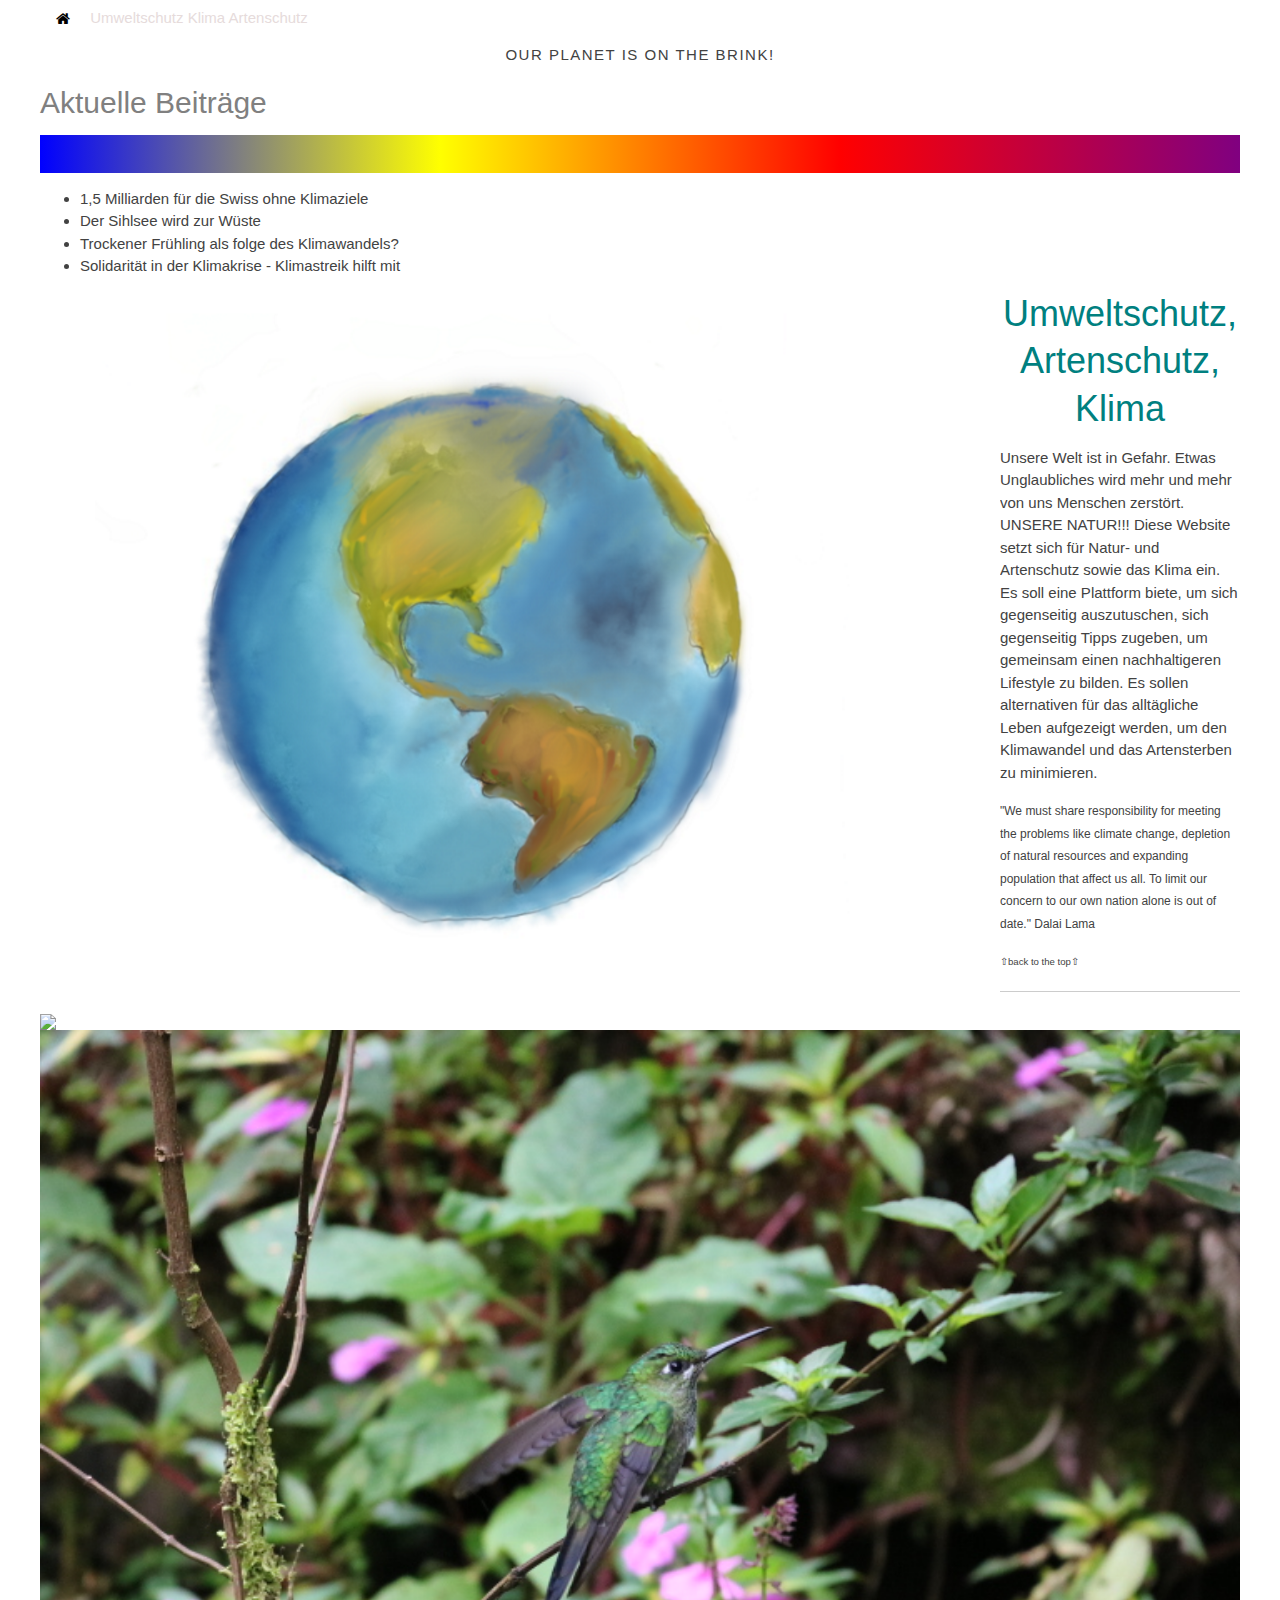
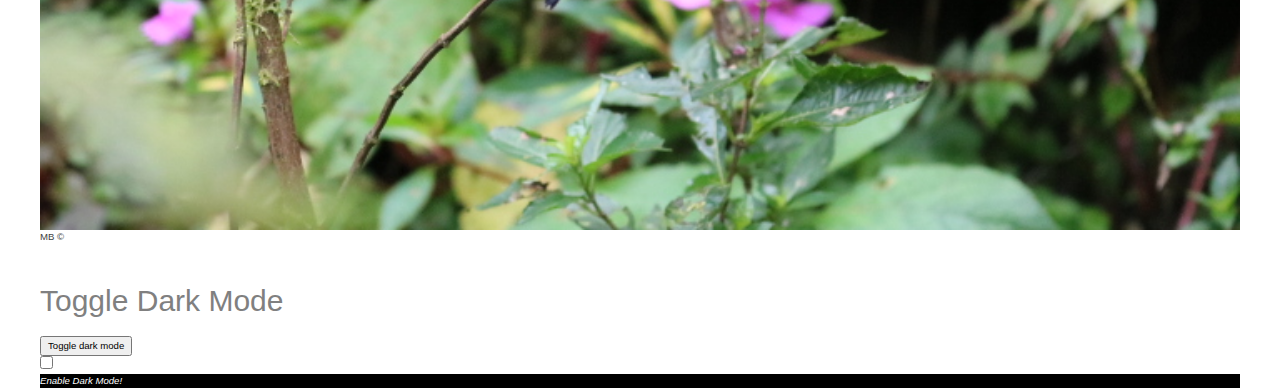
==== index.html @ 8a476b6d "update" ====
<!DOCTYPE html>
<html>
<head>
  <head>
    <meta charset="UTF-8">
    <meta name="description" content="voll öko">
    <meta name="keywords" content="HTML,CSS,JAVA">
    <meta name="author" content="Mariella Burri">
    <meta name="viewport" content="width=device-width, initial-scale=1">
    <title> a way to express art </title>
    <link href="styles/style.css" rel="stylesheet" type="text/css">
    <link href="https://fonts.googleapis.com/css?family=Old+Standard+TT|Vidaloka&display=swap" rel="stylesheet">
    <link rel="stylesheet" href="https://cdnjs.cloudflare.com/ajax/libs/font-awesome/4.7.0/css/font-awesome.min.css">
    <body class="w3-content" style="max-width:1200px">
    <link rel="stylesheet" href="https://www.w3schools.com/w3css/4/w3.css">
  </head>
 <style></style> 
 
<body>
  <!--Navigation-->
  <nav>
    <div class="topnav"> 
      <a href="index.html" class="w3-bar-item w3-button w3-white"><i class="fa fa-home"></i></a>
      <a href="Page3.html">Umweltschutz</a>
      <a href="Page4.html"> Klima</a>
      <a href="Page5.html"> Artenschutz</a>
          </div>
      </nav>  
<!--main part-->
<main>
   <div class="paragraph-inner"></div>
  <div class="field-name-field-visual-title-field-type--string-field_item">Our planet is on the brink!</div>
  </div>

  <div class = "img1" >
    <h2 class="page-sector-header">Aktuelle Beiträge</h2> 
    <div class="article-list-section clearfix">
      <article class="article-list-item-tag-klimabewegung">
        <div class="article-list-item-image artlicle-list-item-image-max-width">
          <h3 class="title2">Zwei Krisen, die vergessene Klimakrise in der Corona-Pandemie</h3>
          <ul>
            <li><a href="https://www.watson.ch/schweiz/wirtschaft/953128129-coronavirus-milliardenhilfe-fuer-swiss-erzuernt-klimabewegung"> 1,5 Milliarden für die Swiss ohne Klimaziele </a></li>
            <li><a href="https://www.luzernerzeitung.ch/zentralschweiz/schwyz/der-sihlsee-wird-wegen-trockenheit-zur-wuestenlandschaft-ld.1214999">Der Sihlsee wird zur Wüste</a></li>
            <li><a href="https://www.welt.de/wissenschaft/article204747350/Klimawandel-Frueher-Fruehling-hat-oft-trockene-Boeden-zur-Folge.html">Trockener Frühling als folge des Klimawandels?</a></li>
            <li><a href="https://climatestrike.ch/de">Solidarität in der Klimakrise - Klimastreik hilft mit</a></li>
          </ul>  
         <img src="Bild/drawing.png" style="width: 80%;">
        </div>
      </article>
    </div>
  </div>
  <img src="Bild/Bild2HOME.JPG" style="width:100%;" >
  <div class="img2">
  <img src="Bild/Bild1HOME.JPG" style="width: 100%;"></div>
  
 

 <section>
  <div class="text-overlay-subtitle">

    <h1 class="title1" >Umweltschutz, Artenschutz, Klima</h1>
    <p>Unsere Welt ist in Gefahr. Etwas Unglaubliches wird mehr und mehr von uns Menschen zerstört. UNSERE NATUR!!! Diese Website setzt sich für Natur- und Artenschutz sowie das Klima ein. Es soll eine Plattform biete, um sich gegenseitig auszutuschen, sich gegenseitig Tipps zugeben, um gemeinsam einen nachhaltigeren Lifestyle zu bilden. Es sollen alternativen für das alltägliche Leben aufgezeigt werden, um den Klimawandel und das Artensterben zu minimieren.  </p>
    <p><small> "We must share responsibility for meeting the problems like climate change, depletion of natural resources and expanding population that affect us all. To limit our concern to our own nation alone is out of date." Dalai Lama <small></p>
  </div>
</section>

</main> 

<!-- Back to top button -->
<a  title="Back to top" href="#">⇧back to the top⇧ </a>

<!-- Footer -->
<footer> 
    <p>MB &#169;</a></p>
  </div>
  <div class="foo" style="color:white;">start to prtect our nature</div>
</footer>



<h2>Toggle Dark Mode</h2>
<button onclick="myFunction()">Toggle dark mode</button>

<div class="dark-mode">
  <div class="theme-switch-wrapper">
  <label class="theme-switch" for="checkbox">
<input type="checkbox" id="checkbox" />
<div class="slider round"></div>
</div>
</label>
<em>Enable Dark Mode!</em>

</body>



</html>
---- styles/style.css ----
@import url(https://fonts.googleapis.com/css?family=Lato:400,400italic,700|Sansita+One);
  
 :root {
    --primary-color: #302AE6;
    --secondary-color: #536390;
    --font-color: #424242;
    --bg-color: #fff;
    --heading-color: #292922;
}

[data-theme="dark"] {
    --primary-color: #9A97F3;
    --secondary-color: #818cab;
    --font-color: #e1e1ff;
    --bg-color: #161625;
    --heading-color: #818cab;
}

  .dark-mode {
    background-color: black;
    color: white;
  }
  .topnav {
    overflow: hidden;
    background-color:none;
    }
 
  .topnav a {
  float: top;
  display: wihte;
  color: #e6dbdb;
  text-align: center;
  text-decoration: none;
  }

  .topnav a:hover {
    background-color: wheat;
    color: teal;
  }

body {
  font-family: Arial, Helvetica, sans-serif;
  font-size:  1rem;
  font-weight: normal;
  line-height: 1.5;
  color: #777;
  }
  .dark-mode {
    background-color: black;
    color: white;
  }
  
.title1 {
    text-align: center;
    line-height: 1.25cm;
    color: teal;
    }

.title2 {
  text-align: left;
  line-height: 1cm;
  color: teal;
}

#button {
  display: inline-block;
  background-color: #FF9800;
  width: 50px;
  height: 50px;
  text-align: center;
  border-radius: 4px;
  position: fixed;
  bottom: 30px;
  right: 30px;
  transition: background-color .3s, 
    opacity .5s, visibility .5s;
  opacity: 0;
  visibility: hidden;
  z-index: 1000;
}
#button::after {
  content: "\f077";
  font-family: FontAwesome;
  font-weight: normal;
  font-style: normal;
  font-size: 2em;
  line-height: 50px;
  color: #fff;
}
#button:hover {
  cursor: pointer;
  background-color: #333;
}
#button:active {
  background-color: #555;
}
#button.show {
  opacity: 1;
  visibility: visible;
}
/*Back to the top vers. 2 */
#back2Top {
  width: 40px;
  line-height: 40px;
  overflow: hidden;
  z-index: 999;
  display: none;
  cursor: pointer;
  -moz-transform: rotate(270deg);
  -webkit-transform: rotate(270deg);
  -o-transform: rotate(270deg);
  -ms-transform: rotate(270deg);
  transform: rotate(270deg);
  position: fixed;
  bottom: 50px;
  right: 0;
  background-color: teal;
  color: #555;
  text-align: center;
  font-size: 30px;
  text-decoration: none;
}
#back2Top:hover {
  background-color: #DDF;
  color: #000;
}




/* Styles for the content section */

.content {
  width: 77%;
  margin: 50px auto;
  font-family: 'Merriweather', serif;
  font-size: 17px;
  color: #6c767a;
  line-height: 1.9;
}
@media (min-width: 500px) {
  .content {
    width: 43%;
  }
  #button {
    margin: 30px;
  }
}
.content h1 {
  margin-bottom: -10px;
  color: #03a9f4;
  line-height: 1.5;
}
.content h3 {
  font-style: italic;
  color: #96a2a7;
}


.field-name-field-visual-title-field-type--string-field_item {
  box-sizing: inherit;
  text-align: center;
  text-transform: uppercase;
font-family: ""Arial, Helvetica, sans-serif"
font-weight: 400;
line-height: 2.1rem;
letter-spacing: 1.5px;
font-style: normal;
}

.dropdown {
  position: relative;
  display: inline-block;
}

.dropdown-content {
  display: none;
  position: absolute;
  background-color: #f9f9f9;
  min-width: 160px;
  box-shadow: 0px 8px 16px 0px rgba(0,0,0,0.2);
  padding: 12px 16px;
  z-index: 1;
}

.dropdown:hover .dropdown-content {
  display: block;
}

.key-visual .field-name--field-visual-media, .key-visual .field-name--field-thanks-teaser-img{
  min-width: 100%;
min-height: 100%;
}
/* schrift-sylen*/
html {
  font-family: "myFont", "Bitstream Vera Serif", serif;
}
p {
  font-family: Helvetica, "Trebuchet MS", Verdana, sans-serif;
}
h6 {
  text-rendering: optimizeSpeed;
  font-family: Georgia, 'Times New Roman', Times, serif;
   font-size: 5.4vw; 
    }
  

h3 {
   background-image:linear-gradient(90deg,blue,yellow,red,purple);
      -moz-background-clip: text;
      -webkit-text-fill-color: transparent;
       }

  }
}

.help {cursor: help;}

 @media only screen and (min-width: 768px) {
  .class{
    width: 100%
  }
 }


div.a {
  text-align-last: left;
}

a {
color: grey;
}

h1 {
color: darkgrey;
}

h2{
color: grey;
}
h6{
color:darkcyan;
text-shadow: 3px 2px lightblue;

}

a {
text-decoration: none;
}

table {
border: dashed 2px  solid black;
background-color: grey;
}

@media screen and (min-width: 40em) {
article {
    display: grid;
    grid-template-columns: 3fr 2fr;
    column-gap: 20px;
}


@media screen and (min-width: 70em) {
}

tr {
border: solid 2px turquoise;
background-color: rgb(110, 132, 139);
}

td {
height: auto;
background-color: whitesmoke;
border: rgb(65, 73, 184) dotted;
font-style: italic;
}

.foo[style*="color: red"] { 
color: firebrick !important;
}

/* iframe*/

iframe {
  height: 792px;
  width: 1188px;
}

/*banner/calc()*/
.banner {
  position: absolute;
  left: 40px;
  width: calc(100% - 80px);
  border: solid black 1px;
  box-shadow: 1px 2px;
  background-color: yellow;
  padding: 6px;
  text-align: center;
  box-sizing: border-box;
}


/* mouse over link */
a:hover {
color: hotpink;
}
$
/* unvisited link */
a:link {
color: red;
}

/* visited link */
a:visited {
color: green;
}

img {
float: left;
}

div {
background-color: white;
border: none;
padding: none;
margin: none;   
} 

aside {
width: 200px;
height: 100px;
background-color: white;
position: relative;
animation-name: example;
animation-duration: 30s;
}

@keyframes example {
0%   {background-color:lightseagreen; left:0px; top:0px;}
25%  {background-color:lightgoldenrodyellow; left:200px; top:0px;}
50%  {background-color:lightskyblue; left:200px; top:200px;}
75%  {background-color:lightslategray; left:0px; top:200px;}
100% {background-color:lightgreen; left:0px; top:0px;}
}

div.gallery{
  margin: 5px;
  border: 1px solid #ccc;
  float: left;
  width: 180px;
}

div.gallery:hover {
  border: 1px solid #777;
}

div.gallery img {
  width: 100%;
  height: auto;
}

a.hover {
  background-color: yellow;
}

.responsive {
  width: 100%;
  height: auto;
}

pos_right {
position: relative;
left: 200px;
}


@media screen and (min-width: 70em) {
main {
  display: grid;
  grid-template-columns: 3fr 1fr;
  column-gap: 20px;
}

article {
  margin-bottom: 0;
}

footer {
  border-top: 1px solid #ccc;
  margin-top: 2em;
}


/* responiveness */
@media screen and (min-width: 40em) {
main {
    display: grid;
    grid-template-columns: 3fr 2fr;
    column-gap: 20px;
}

nav ul {
    display: flex;
}


@media screen and (min-width: 70em) {
main {
    display: grid;
    grid-template-columns: 3fr 1fr;
    column-gap: 20px;
}


footer {
    border-top: 1px solid #ccc;
    margin-top: 2em;
}

/* For desktop: */
@media only screen and (min-width: 768px) {}
{width: 100%}

/* For tablets: */
@media only screen and (min-width: 600px) {}
{width: 100%}

/* For mobile phones: */
[class*="col-"]{
width: 100%}


text {
position: relative;
width: 400px;
height: 200px;
}

body {
font-family: Arial;
padding: 10px;
background: #f1f1f1;
}

.dark-mode {
  background-color: black;
  color: white;
}
.container {
  position: relative;
  font-family: Arial;
}

.text-block {
  position: absolute;
  bottom: 20px;
  right: 20px;
  background-color: grey;
  color: white;
  padding-left: 20px;
  padding-right: 20px;
}

/*Overflow*/
div.ex1 {
  background-color: whitesmoke;
  width: 1188px;
  height: 100px;
  overflow: auto;

/*neu 10.5*/
{
  box-sizing: border-box;
}
.shopping-cart {
  width: 750px;
  height: 423px;
  margin: 80px auto;
  background: #FFFFFF;
  box-shadow: 1px 2px 3px 0px rgba(0,0,0,0.10);
  border-radius: 6px;
 
  display: flex;
  flex-direction: column;
}
.title {
  height: 60px;
  border-bottom: 1px solid #E1E8EE;
  padding: 20px 30px;
  color: #5E6977;
  font-size: 18px;
  font-weight: 400;
}
 
.item {
  padding: 20px 30px;
  height: 120px;
  display: flex;
}
 
.item:nth-child(3) {
  border-top:  1px solid #E1E8EE;
  border-bottom:  1px solid #E1E8EE;
}
.buttons {
  position: relative;
  padding-top: 30px;
  margin-right: 60px;
}
.delete-btn,
.like-btn {
  display: inline-block;
  Cursor: pointer;
}
.delete-btn {
  width: 18px;
  height: 17px;
  background: url(&quot;delete-icn.svg&quot;) no-repeat center;
}
 
.like-btn {
  position: absolute;
  top: 9px;
  left: 15px;
  background: url('twitter-heart.png');
  width: 60px;
  height: 60px;
  background-size: 2900%;
  background-repeat: no-repeat;
}
.is-active {
  animation-name: animate;
  animation-duration: .8s;
  animation-iteration-count: 1;
  animation-timing-function: steps(28);
  animation-fill-mode: forwards;
}
 
@keyframes animate {
  0%   { background-position: left;  }
  50%  { background-position: right; }
  100% { background-position: right; }
}


.image {
  margin-right: 50px;
}
 
Let’s add some basic style to  product name and description.
.description {
  padding-top: 10px;
  margin-right: 60px;
  width: 115px;
}
 
.description span {
  display: block;
  font-size: 14px;
  color: #43484D;
  font-weight: 400;
}
 
.description span:first-child {
  margin-bottom: 5px;
}
.description span:last-child {
  font-weight: 300;
  margin-top: 8px;
  color: #86939E;
}
.quantity {
  padding-top: 20px;
  margin-right: 60px;
}
.quantity input {
  -webkit-appearance: none;
  border: none;
  text-align: center;
  width: 32px;
  font-size: 16px;
  color: #43484D;
  font-weight: 300;
}
 
button[class*=btn] {
  width: 30px;
  height: 30px;
  background-color: #E1E8EE;
  border-radius: 6px;
  border: none;
  cursor: pointer;
}
.minus-btn img {
  margin-bottom: 3px;
}
.plus-btn img {
  margin-top: 2px;
}
 
button:focus,
input:focus {
  outline:0;
}
.total-price {
  width: 83px;
  padding-top: 27px;
  text-align: center;
  font-size: 16px;
  color: #43484D;
  font-weight: 300;
}
@media (max-width: 800px) {
  .shopping-cart {
    width: 100%;
    height: auto;
    overflow: hidden;
  }
  .item {
    height: auto;
    flex-wrap: wrap;
    justify-content: center;
  }
  .image img {
    width: 50%;
  }
  .image,
  .quantity,
  .description {
    width: 100%;
    text-align: center;
    margin: 6px 0;
  }
  .buttons {
    margin-right: 20px;
  }
}
/* BIS HIER +=:% SHOP CART*/

h5 {
 text-shadow: 2px 2px rgb(103, 158, 115);
 overflow: visible;
 
 , display, transform, 
}
}

li a hover:not(.active){
  color: white;
  background-color: #4CAF50;
}

.img1 {
  width: 100%;
  position: relative;
  height: 200px;
}

.navigator {
  background: none !important;
}

/*NEU 10.5 tabbled img gallary*/


* {
  box-sizing: border-box;
}

body {
  margin: 0;
  font-family: Arial;
}

/* The grid: Four equal columns that floats next to each other */
.column {
  float: left;
  width: 25%;
  padding: 10px;
}

/* Style the images inside the grid */
.column img {
  opacity: 0.8; 
  cursor: pointer; 
  object-fit: scale-down;
 }

.column img:hover {
  opacity: 1;
}

/* Clear floats after the columns */
.row:after {
  content: "";
  display: table;
  clear: both;
}

/* The expanding image container */
.container {
  position: relative;
  display: none;
}

/* Expanding image text */
#imgtext {
  position: absolute;
  bottom: 15px;
  left: 15px;
  color: white;
  font-size: 20px;
}

/* Closable button inside the expanded image */
.closebtn {
  position: absolute;
  top: 10px;
  right: 15px;
  color: white;
  font-size: 35px;
  cursor: pointer;
}

p.test2 {
  writing-mode: vertical-rl;
}

span.test2 {
  writing-mode: vertical-rl; 
}


body {
background: #fff;
padding: 0;
margin: 0;
font-family: Helvetica, Arial, sans-serif;
word-wrap:break-word;
}

h1{color:white}
a{text-decoration: none; color: black; border: 0;}

div #spinner{
position: absolute;
height: 430px;
width: 700px;
margin: 245px 0px 0px 34px;
padding: 0px;
overflow: hidden;
z-index: 100;
text-align: center;
}

.main{
width: 768px;
height: 1004px;
margin: 0 auto;
padding: 0;
}

.countries-top{
position: absolute;
width: 650px;
height: 140px;
margin: 50px 0px 0px 66px; 
}

.countries-bottom{
position: absolute;
width: 650px;
height: 140px;
margin: 755px 0px 0px 60px;
z-index: 1000;
}

.country{
width: 120px;
height: 140px;
float: left;
overflow: visible;
}

.country-bottom{
font-family: Helvetica;
font-size: 9pt;
line-height: 11.2pt;
width: 140px;
height: 80px;
padding-top: 10px;
color: #ddd;
overflow:visible;
}

.country-top{
width: 120px;
height: 50px;
color: white;
font-size: 30px;
line-height: 26px;
font-weight: bold;
}

.country-top.pierce{
position: relative;
width: 34px;
height: 55px;
float: left;
margin-right: 4px;
}
.country-top.text{
font-family: Helvetica;
width: 25px;
height: 25px;
position: absolute;
padding: 0;
margin: 0;
top: 14px;
left: 0.25em;
z-index: 100;

}
.country-top.top{
width: 35px;
height: 25px;
background: rgb(0,172,236);
margin-bottom: 1px;
}
.country-top.bottom{
width: 35px;
height: 25px;
background: rgb(0,172,236);
}


.divider{
float: left;
width: 11px;
height: 150px;
}

.shadow{
position: absolute;
top: 730px;
left: 175px;
width: 250px;
height: 250px;
margin: 0 auto;
-webkit-border-radius: 125px;
background-color: rgba(0,0,0,0.2);
-webkit-transform:rotate3d(1, -0.6, 1, 90deg);
z-index: 10;
}

.contents{
position: absolute;
top: 70px;
left: 66px;
width: 160px;
height: 27px;
background:url(images/contents.png) no-repeat;
background-size: 100%;
}


 /* The grid: Four equal columns that floats next to each other */
 .column {
  float: left;
  width: 25%;
  padding: 10px;
}

/* Style the images inside the grid */
.column img {
  opacity: 0.8;
  cursor: pointer;
}

.column img:hover {
  opacity: 1;
}

.grid-container {
  display: grid;
  grid-template-columns: auto auto auto;
  background-color: teal;
  padding: 10px;
}
.grid-item {
  background-color: rgba(255, 255, 255, 0.8);
  border: 1px solid rgba(0, 0, 0, 0.8);
  padding: 20px;
  font-size: 30px;
  text-align: center;
}


/* Darkmode versuch nr 2*/
:root {
  --primary-color: #302AE6;
  --secondary-color: #536390;
  --font-color: #424242;
  --bg-color: #fff;
  --heading-color: #292922;
}

[data-theme="dark"] {
  --primary-color: #9A97F3;
  --secondary-color: #818cab;
  --font-color: #e1e1ff;
  --bg-color: #161625;
  --heading-color: #818cab;
}



:root {
    --primary-color: #302AE6;
    --secondary-color: #536390;
    --font-color: #424242;
    --bg-color: #fff;
    --heading-color: #292922;
}



[data-theme="dark"] {
    --primary-color: #9A97F3;
    --secondary-color: #818cab;
    --font-color: #e1e1ff;
    --bg-color: #161625;
    --heading-color: #818cab;
}


body {
    background-color: var(--bg-color);
    color: var(--font-color);
  }

h1 {
    color: var(--secondary-color);

  }

a {
    color: var(--primary-color);

    

/*Simple css to style it like a toggle switch*/
.theme-switch-wrapper {
  display: flex;
  align-items: center;

  em {
    margin-left: 10px;
    font-size: 1rem;
  }
}
.theme-switch {
  display: inline-block;
  height: 34px;
  position: relative;
  width: 60px;
}
.theme-switch input {
  display:none;
}

.slider {
  background-color: #ccc;
  bottom: 0;
  cursor: pointer;
  left: 0;
  position: absolute;
  right: 0;
  top: 0;
  transition: .4s;
}

.slider:before {
  background-color: #fff;
  bottom: 4px;
  content: "";
  height: 26px;
  left: 4px;
  position: absolute;
  transition: .4s;
  width: 26px;
}

input:checked + .slider {
  background-color: #66bb6a;
}
input:checked + .slider:before {
  transform: translateX(26px);
}

.slider.round {
  border-radius: 34px;
}

.slider.round:before {
  border-radius: 50%;
}


.dark-mode {
  background-color: black;
  color: white;
}
.dark-mode {
  background-color: black;
  color: white;
}
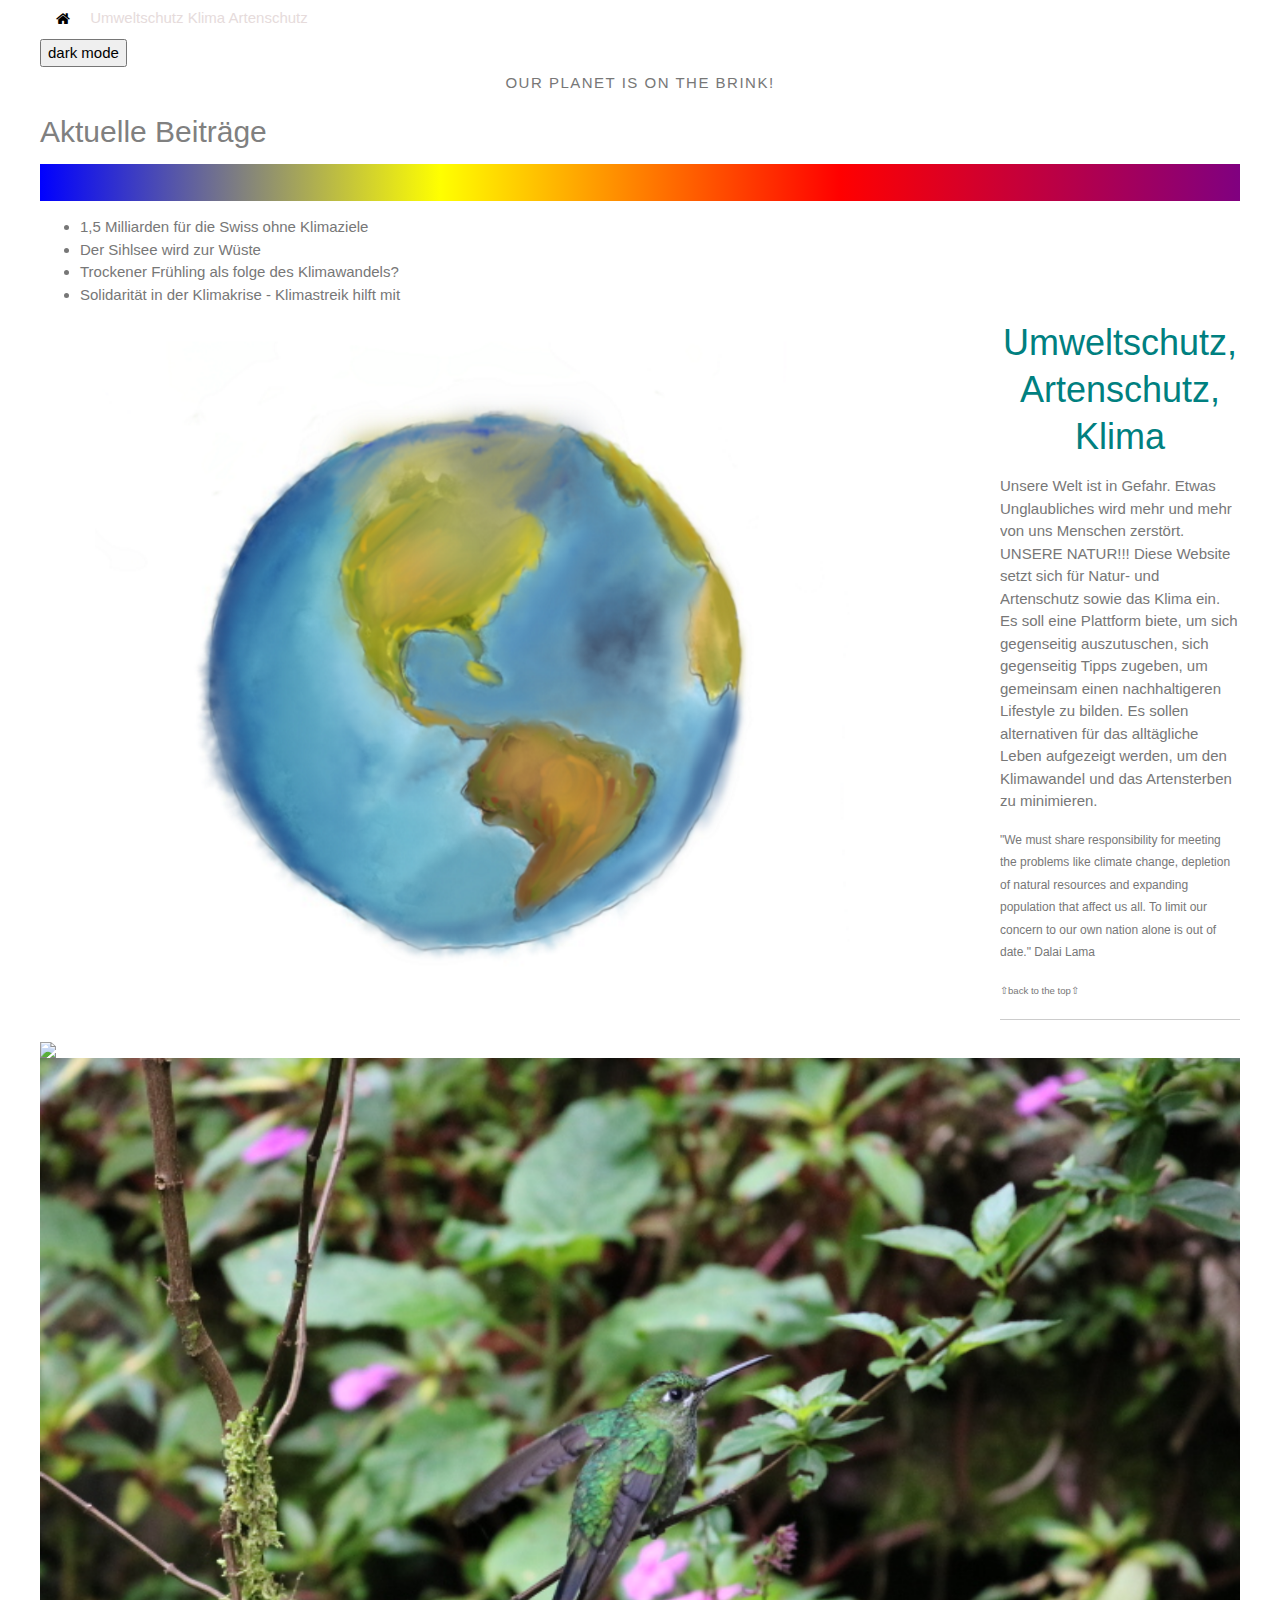
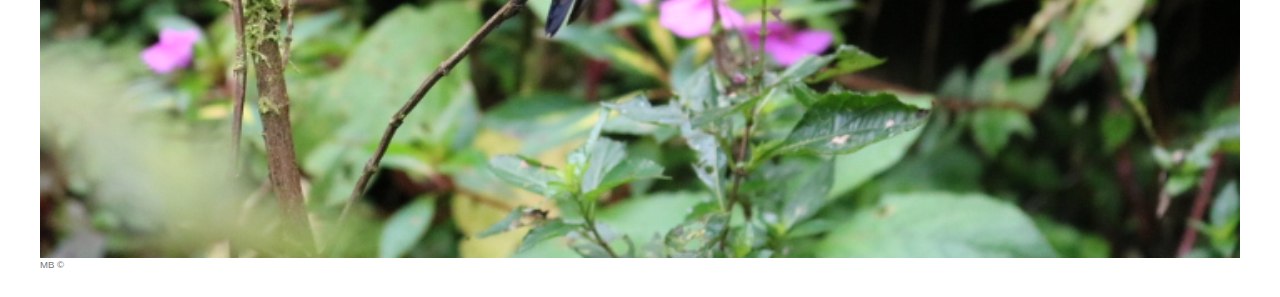
==== commit 5e4cabef: "update" ====
--- a/index.html
+++ b/index.html
@@ -27,6 +27,10 @@
           </div>
       </nav>  
 <!--main part-->
+<div class="DARKMODE">
+<button onclick="myFunction()">dark mode</button>
+</div>
+
 <main>
    <div class="paragraph-inner"></div>
   <div class="field-name-field-visual-title-field-type--string-field_item">Our planet is on the brink!</div>
@@ -69,6 +73,7 @@
 <!-- Back to top button -->
 <a  title="Back to top" href="#">⇧back to the top⇧ </a>
 
+
 <!-- Footer -->
 <footer> 
     <p>MB &#169;</a></p>
@@ -76,22 +81,5 @@
   <div class="foo" style="color:white;">start to prtect our nature</div>
 </footer>
 
-
-
-<h2>Toggle Dark Mode</h2>
-<button onclick="myFunction()">Toggle dark mode</button>
-
-<div class="dark-mode">
-  <div class="theme-switch-wrapper">
-  <label class="theme-switch" for="checkbox">
-<input type="checkbox" id="checkbox" />
-<div class="slider round"></div>
-</div>
-</label>
-<em>Enable Dark Mode!</em>
-
 </body>
-
-
-
 </html>--- a/styles/style.css
+++ b/styles/style.css
@@ -1,25 +1,11 @@
-@import url(https://fonts.googleapis.com/css?family=Lato:400,400italic,700|Sansita+One);
-  
- :root {
-    --primary-color: #302AE6;
-    --secondary-color: #536390;
-    --font-color: #424242;
-    --bg-color: #fff;
-    --heading-color: #292922;
-}
-
-[data-theme="dark"] {
-    --primary-color: #9A97F3;
-    --secondary-color: #818cab;
-    --font-color: #e1e1ff;
-    --bg-color: #161625;
-    --heading-color: #818cab;
-}
-
-  .dark-mode {
+.dark-mode {
     background-color: black;
     color: white;
-  }
+    position: fixed;
+    float: right;
+    color: teal;
+}
+
   .topnav {
     overflow: hidden;
     background-color:none;
@@ -44,6 +30,7 @@
   font-weight: normal;
   line-height: 1.5;
   color: #777;
+  background-color: aliceblue;
   }
   .dark-mode {
     background-color: black;
@@ -136,6 +123,7 @@
   font-family: 'Merriweather', serif;
   font-size: 17px;
   color: #6c767a;
+  background-color: aliceblue;
   line-height: 1.9;
 }
 @media (min-width: 500px) {
@@ -438,10 +426,10 @@
 }
 
 body {
-font-family: Arial;
-padding: 10px;
-background: #f1f1f1;
-}
+  font-family: Arial;
+  padding: 10px;
+  background: #f1f1f1;
+  }
 
 .dark-mode {
   background-color: black;
@@ -897,48 +885,7 @@
 }
 
 
-/* Darkmode versuch nr 2*/
-:root {
-  --primary-color: #302AE6;
-  --secondary-color: #536390;
-  --font-color: #424242;
-  --bg-color: #fff;
-  --heading-color: #292922;
-}
-
-[data-theme="dark"] {
-  --primary-color: #9A97F3;
-  --secondary-color: #818cab;
-  --font-color: #e1e1ff;
-  --bg-color: #161625;
-  --heading-color: #818cab;
-}
-
-
-
-:root {
-    --primary-color: #302AE6;
-    --secondary-color: #536390;
-    --font-color: #424242;
-    --bg-color: #fff;
-    --heading-color: #292922;
-}
-
-
-
-[data-theme="dark"] {
-    --primary-color: #9A97F3;
-    --secondary-color: #818cab;
-    --font-color: #e1e1ff;
-    --bg-color: #161625;
-    --heading-color: #818cab;
-}
-
-
-body {
-    background-color: var(--bg-color);
-    color: var(--font-color);
-  }
+
 
 h1 {
     color: var(--secondary-color);
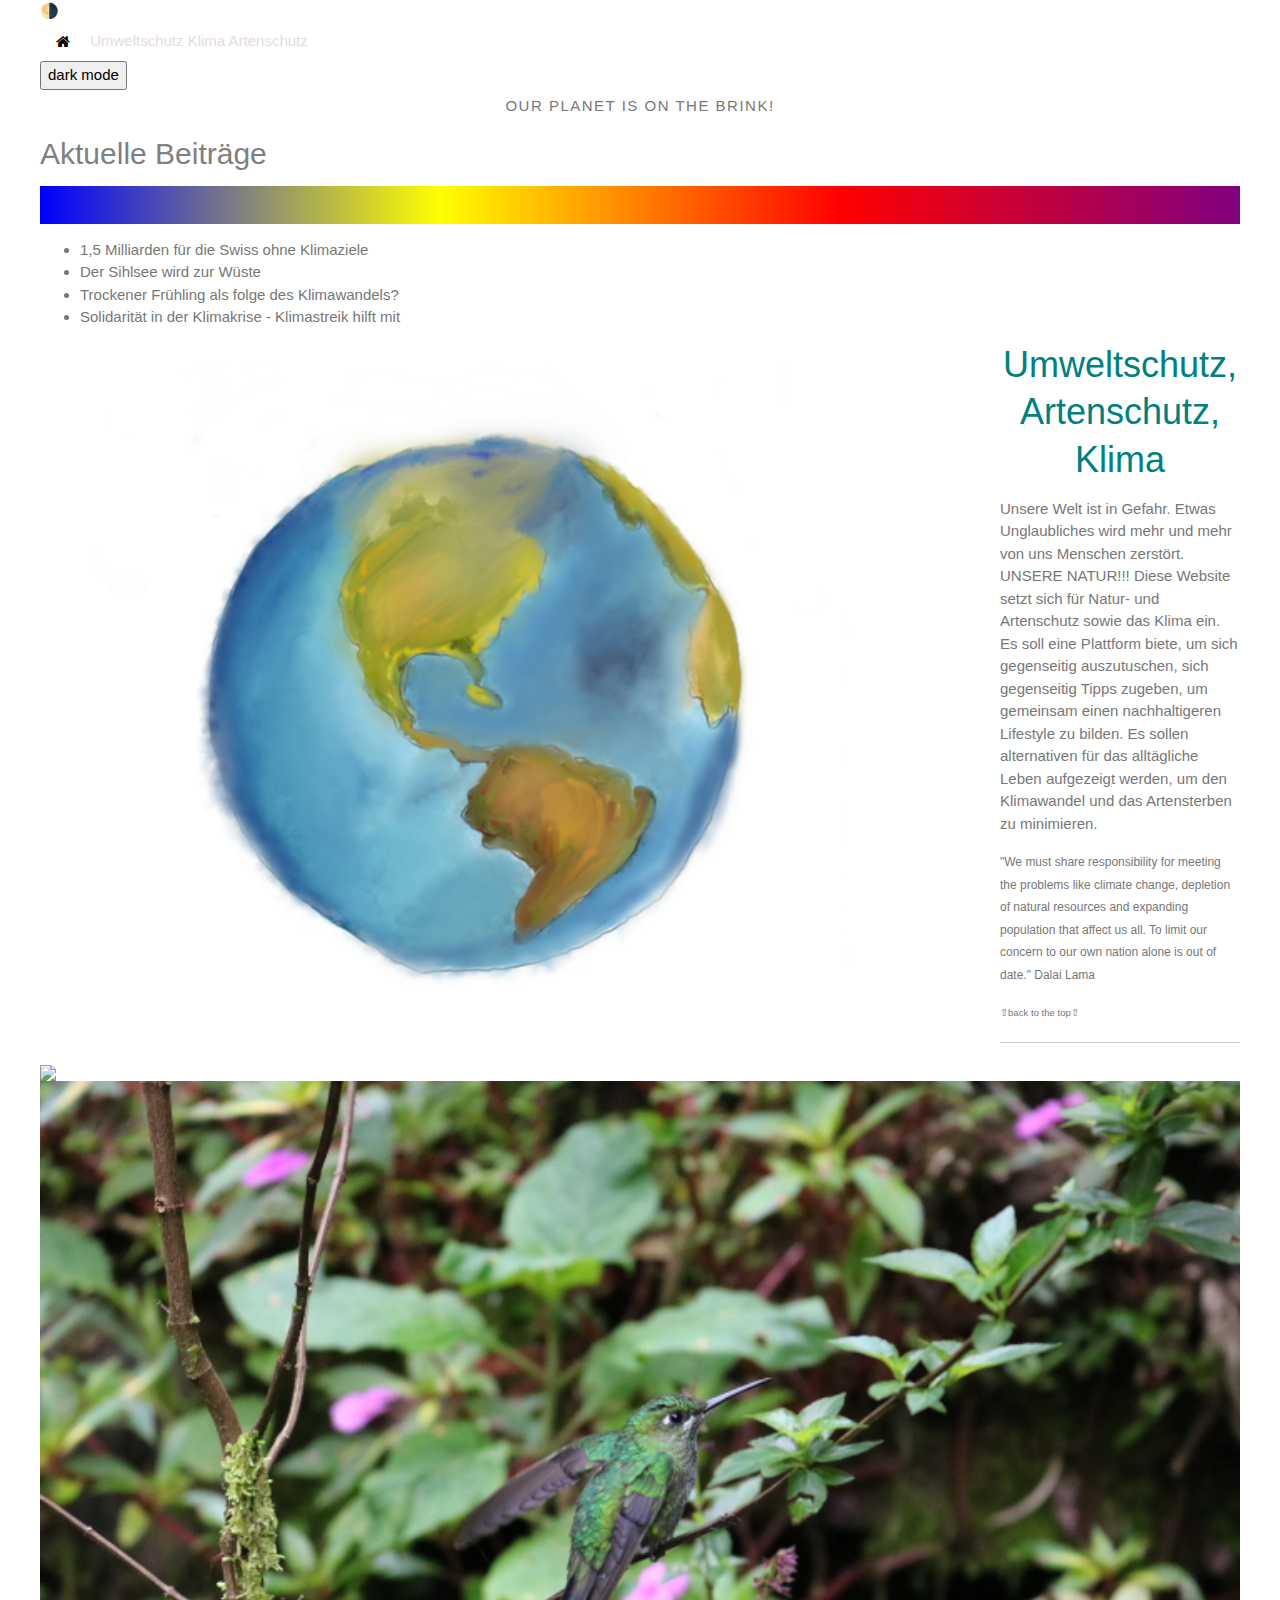
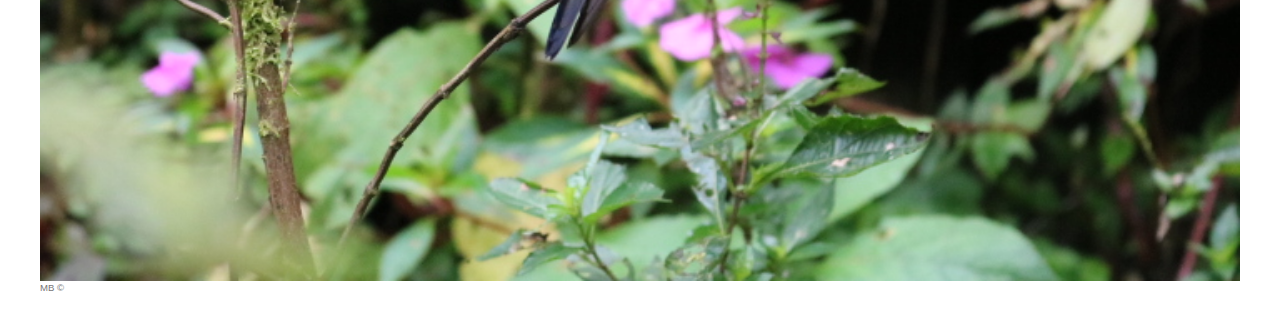
==== commit 5df2d863: "update" ====
--- a/index.html
+++ b/index.html
@@ -15,7 +15,13 @@
     <link rel="stylesheet" href="https://www.w3schools.com/w3css/4/w3.css">
   </head>
  <style></style> 
- 
+ <div class ="darkemode-background"></div>
+ <div class="darkmode-layer darkmode-layer-button"></div>
+ <div class="darkmode-toggle">🌗</div>
+ <script src="https://cdn.jsdelivr.net/npm/darkmode-js@1.5.5/lib/darkmode-js.min.js"></script>
+<script>
+  new Darkmode().showWidget();
+</script>
 <body>
   <!--Navigation-->
   <nav>
@@ -80,6 +86,6 @@
   </div>
   <div class="foo" style="color:white;">start to prtect our nature</div>
 </footer>
-
+<script src="styles/style.js" type="text/javascript"></script>
 </body>
 </html>--- a/styles/style.css
+++ b/styles/style.css
@@ -977,3 +977,120 @@
 
 
 
+
+.darkmode-layer {
+  position: fixed;
+  pointer-events: none;
+  background: #fff;
+  transition: all 0.3s ease;
+  mix-blend-mode: difference;
+}
+
+.darkmode-layer--button {
+  width: 2.9rem;
+  height: 2.9rem;
+  border-radius: 50%;
+  right: 58px;
+  bottom: 12px;
+  left: unset;
+}
+
+.darkmode-layer--simple {
+  width: 100%;
+  height: 100%;
+  top: 0;
+  left: 0;
+  transform: scale(1) !important;
+}
+
+.darkmode-layer--expanded {
+  transform: scale(100);
+  border-radius: 0;
+}
+
+.darkmode-layer--no-transition {
+  transition: none;
+}
+
+.darkmode-toggle {
+  background: #100f2c;
+  width: 3rem;
+  height: 3rem;
+  position: fixed;
+  border-radius: 50%;
+  right: 58px;
+  bottom: 12px;
+  left: unset;
+  cursor: pointer;
+  transition: all 0.5s ease;
+  display: flex;
+  justify-content: center;
+  align-items: center;
+}
+
+.darkmode-toggle--white {
+  background: #fff;
+}
+
+.darkmode-background {
+  background: #fff;
+  position: fixed;
+  pointer-events: none;
+  z-index: -10;
+  width: 100%;
+  height: 100%;
+  top: 0;
+  left: 0;
+}
+
+img, .darkmode-ignore {
+  isolation: isolate;
+  display: inline-block;
+}
+
+@media screen and (-ms-high-contrast: active), (-ms-high-contrast: none) {
+  .darkmode-toggle {display: none !important}
+}
+
+@supports (-ms-ime-align:auto), (-ms-accelerator:true) {
+  .darkmode-toggle {display: none !important}
+}
+
+
+
+
+
+
+
+
+
+
+
+
+
+
+
+
+
+
+
+
+
+
+.darkmode--activated p, .darkmode--activated li {
+  color: #000;
+}
+
+.button {
+  isolation: isolate;
+}
+
+.darkmode--activated .logo {
+  mix-blend-mode: difference;
+}
+<span class="darkmode-ignore">😬<span>
+
+.darkmode-layer, .darkmode-toggle {
+  z-index: 500;
+}
+
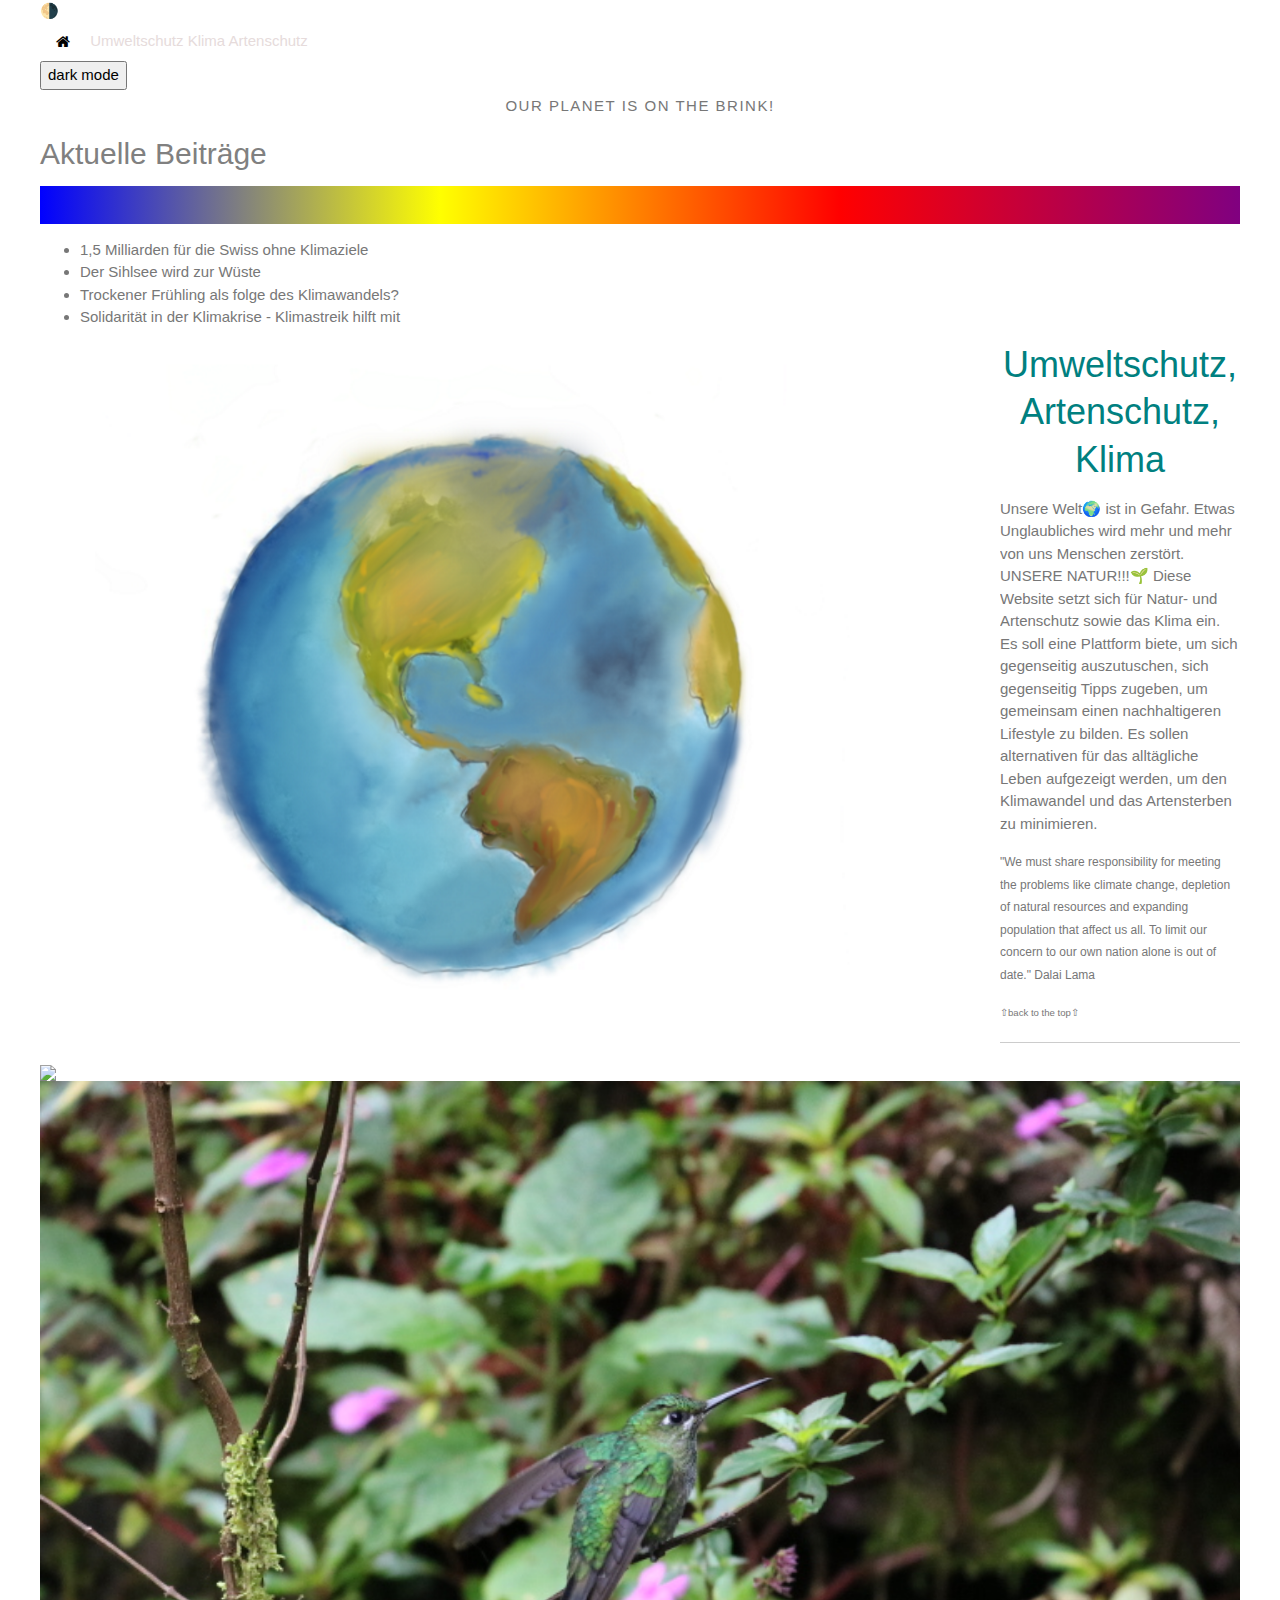
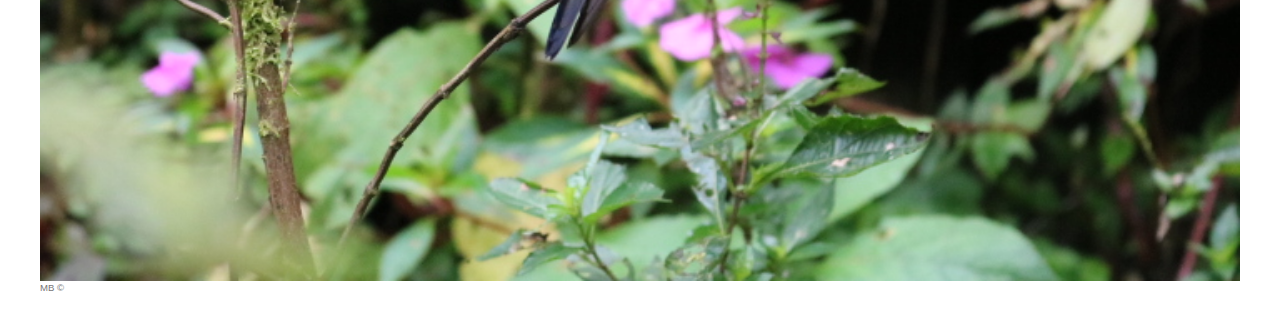
==== commit ef8df72a: "update" ====
--- a/index.html
+++ b/index.html
@@ -69,7 +69,7 @@
   <div class="text-overlay-subtitle">
 
     <h1 class="title1" >Umweltschutz, Artenschutz, Klima</h1>
-    <p>Unsere Welt ist in Gefahr. Etwas Unglaubliches wird mehr und mehr von uns Menschen zerstört. UNSERE NATUR!!! Diese Website setzt sich für Natur- und Artenschutz sowie das Klima ein. Es soll eine Plattform biete, um sich gegenseitig auszutuschen, sich gegenseitig Tipps zugeben, um gemeinsam einen nachhaltigeren Lifestyle zu bilden. Es sollen alternativen für das alltägliche Leben aufgezeigt werden, um den Klimawandel und das Artensterben zu minimieren.  </p>
+    <p>Unsere Welt🌍 ist in Gefahr. Etwas Unglaubliches wird mehr und mehr von uns Menschen zerstört. UNSERE NATUR!!!🌱 Diese Website setzt sich für Natur- und Artenschutz sowie das Klima ein. Es soll eine Plattform biete, um sich gegenseitig auszutuschen, sich gegenseitig Tipps zugeben, um gemeinsam einen nachhaltigeren Lifestyle zu bilden. Es sollen alternativen für das alltägliche Leben aufgezeigt werden, um den Klimawandel und das Artensterben zu minimieren.  </p>
     <p><small> "We must share responsibility for meeting the problems like climate change, depletion of natural resources and expanding population that affect us all. To limit our concern to our own nation alone is out of date." Dalai Lama <small></p>
   </div>
 </section>
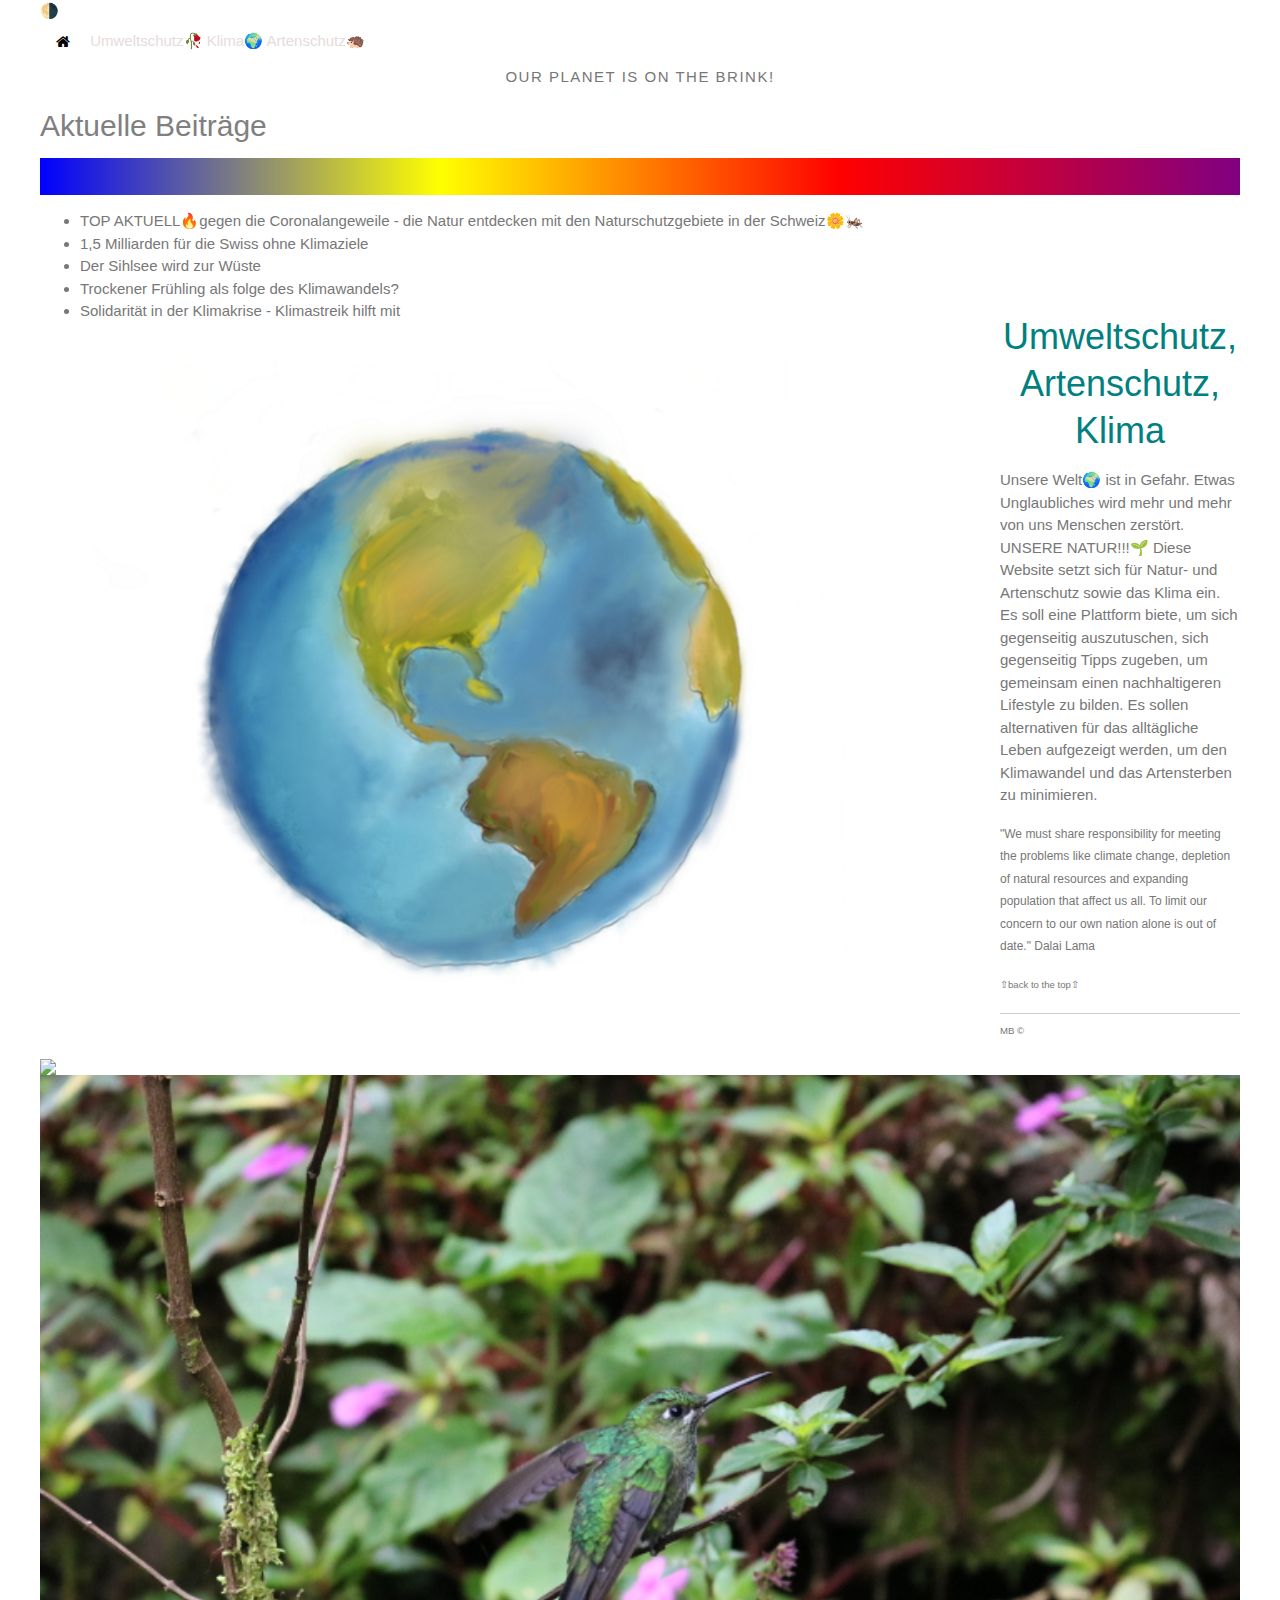
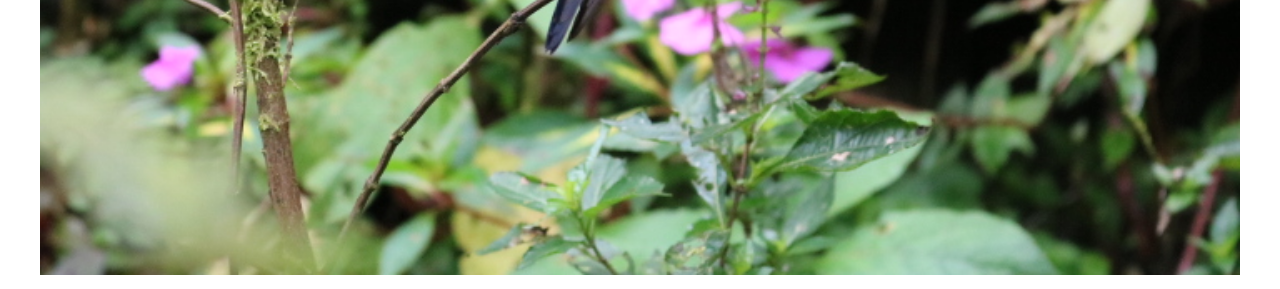
==== commit 6ce87df8: "update" ====
--- a/index.html
+++ b/index.html
@@ -27,16 +27,12 @@
   <nav>
     <div class="topnav"> 
       <a href="index.html" class="w3-bar-item w3-button w3-white"><i class="fa fa-home"></i></a>
-      <a href="Page3.html">Umweltschutz</a>
-      <a href="Page4.html"> Klima</a>
-      <a href="Page5.html"> Artenschutz</a>
-          </div>
-      </nav>  
+      <a href="Page3.html">Umweltschutz🥀</a>
+      <a href="Page4.html"> Klima🌍</a>
+      <a href="Page5.html"> Artenschutz🦔</a>
+        </div>
+</nav>
 <!--main part-->
-<div class="DARKMODE">
-<button onclick="myFunction()">dark mode</button>
-</div>
-
 <main>
    <div class="paragraph-inner"></div>
   <div class="field-name-field-visual-title-field-type--string-field_item">Our planet is on the brink!</div>
@@ -49,6 +45,7 @@
         <div class="article-list-item-image artlicle-list-item-image-max-width">
           <h3 class="title2">Zwei Krisen, die vergessene Klimakrise in der Corona-Pandemie</h3>
           <ul>
+            <li><a href="https://naturschutz.ch/tipps/erleben/karte-der-naturschutzgebiete-der-schweiz/138788">TOP AKTUELL🔥gegen die Coronalangeweile - die Natur entdecken mit den Naturschutzgebiete in der Schweiz🌼🦗</a></li>
             <li><a href="https://www.watson.ch/schweiz/wirtschaft/953128129-coronavirus-milliardenhilfe-fuer-swiss-erzuernt-klimabewegung"> 1,5 Milliarden für die Swiss ohne Klimaziele </a></li>
             <li><a href="https://www.luzernerzeitung.ch/zentralschweiz/schwyz/der-sihlsee-wird-wegen-trockenheit-zur-wuestenlandschaft-ld.1214999">Der Sihlsee wird zur Wüste</a></li>
             <li><a href="https://www.welt.de/wissenschaft/article204747350/Klimawandel-Frueher-Fruehling-hat-oft-trockene-Boeden-zur-Folge.html">Trockener Frühling als folge des Klimawandels?</a></li>
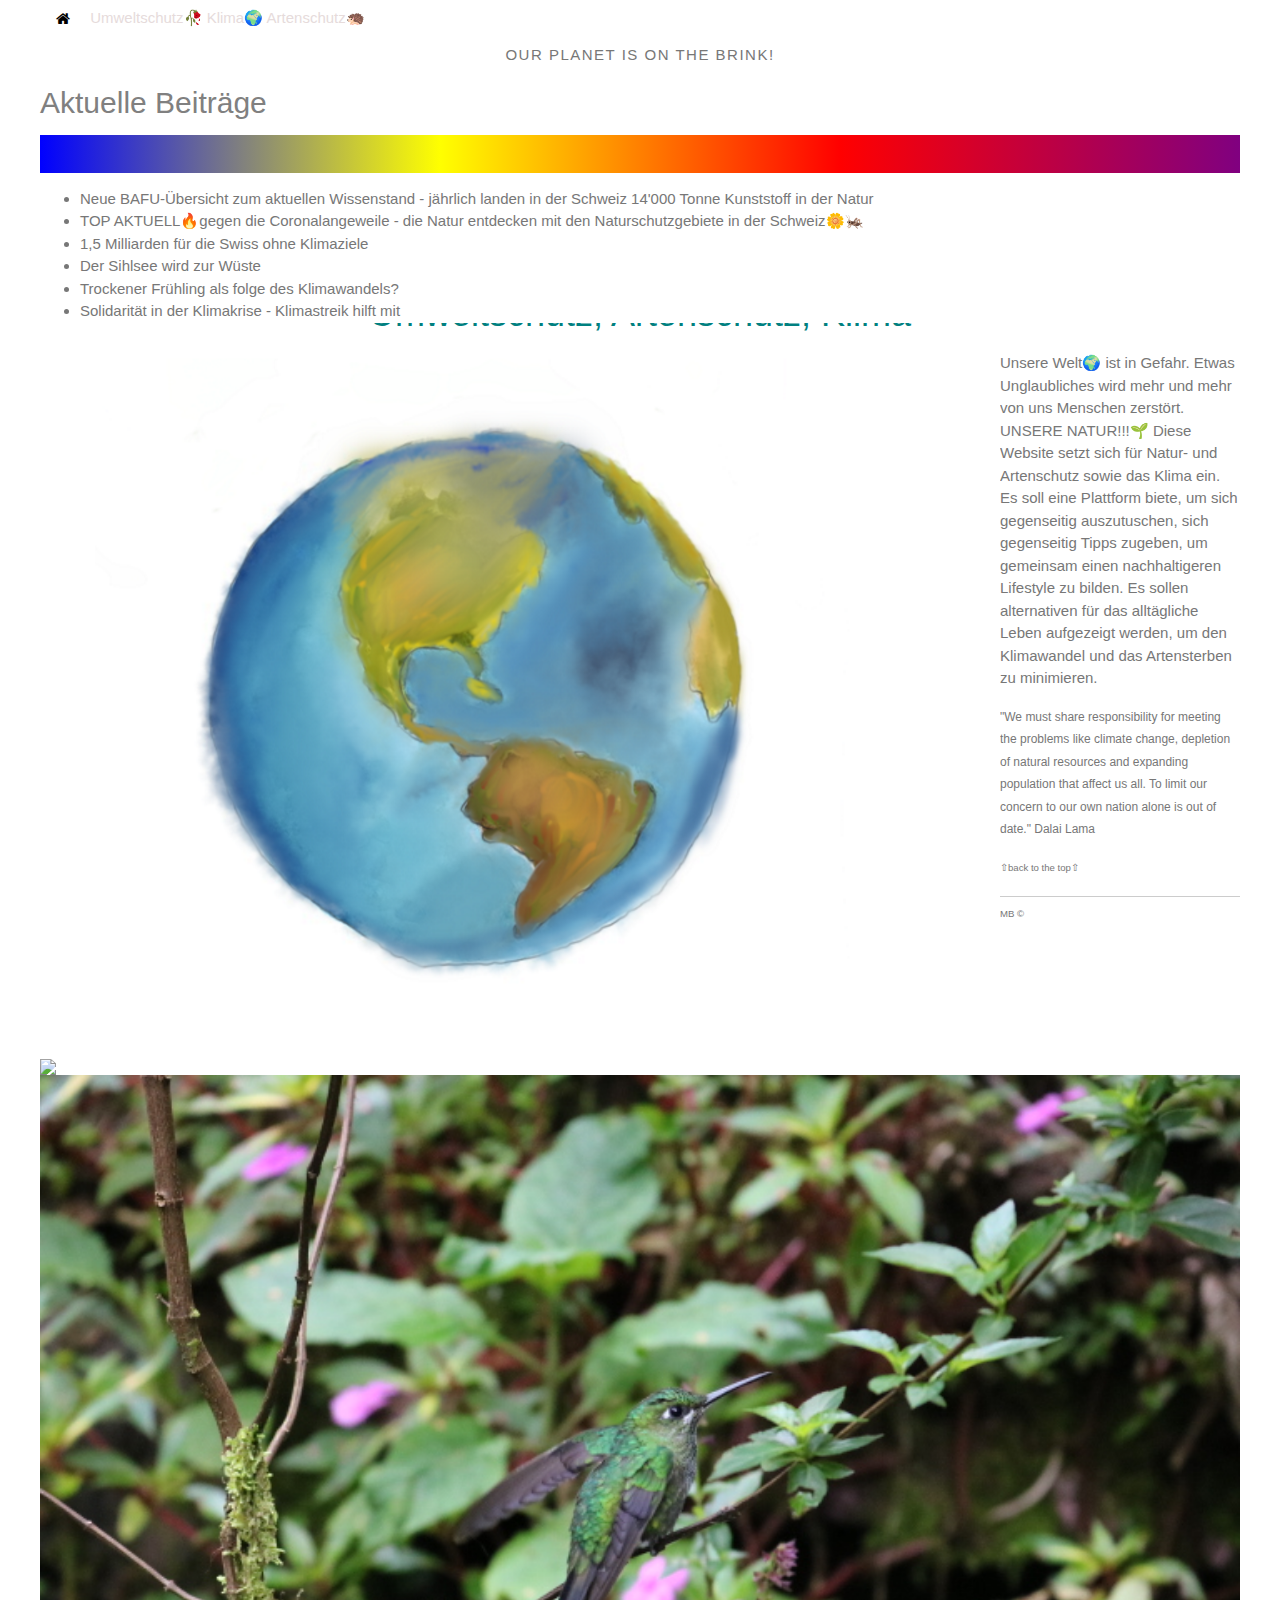
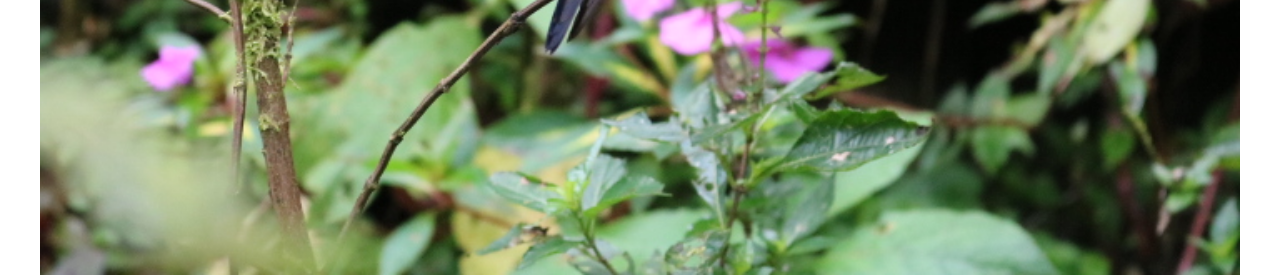
==== commit 742415f5: "update" ====
--- a/index.html
+++ b/index.html
@@ -15,9 +15,7 @@
     <link rel="stylesheet" href="https://www.w3schools.com/w3css/4/w3.css">
   </head>
  <style></style> 
- <div class ="darkemode-background"></div>
- <div class="darkmode-layer darkmode-layer-button"></div>
- <div class="darkmode-toggle">🌗</div>
+
  <script src="https://cdn.jsdelivr.net/npm/darkmode-js@1.5.5/lib/darkmode-js.min.js"></script>
 <script>
   new Darkmode().showWidget();
@@ -45,6 +43,7 @@
         <div class="article-list-item-image artlicle-list-item-image-max-width">
           <h3 class="title2">Zwei Krisen, die vergessene Klimakrise in der Corona-Pandemie</h3>
           <ul>
+            <li><a href="https://www.bafu.admin.ch/bafu/de/home/dokumentation/medienmitteilungen/anzeige-nsb-unter-medienmitteilungen.msg-id-79088.html">Neue BAFU-Übersicht zum aktuellen Wissenstand - jährlich landen in der Schweiz 14'000 Tonne Kunststoff in der Natur </a></li>
             <li><a href="https://naturschutz.ch/tipps/erleben/karte-der-naturschutzgebiete-der-schweiz/138788">TOP AKTUELL🔥gegen die Coronalangeweile - die Natur entdecken mit den Naturschutzgebiete in der Schweiz🌼🦗</a></li>
             <li><a href="https://www.watson.ch/schweiz/wirtschaft/953128129-coronavirus-milliardenhilfe-fuer-swiss-erzuernt-klimabewegung"> 1,5 Milliarden für die Swiss ohne Klimaziele </a></li>
             <li><a href="https://www.luzernerzeitung.ch/zentralschweiz/schwyz/der-sihlsee-wird-wegen-trockenheit-zur-wuestenlandschaft-ld.1214999">Der Sihlsee wird zur Wüste</a></li>
--- a/styles/style.css
+++ b/styles/style.css
@@ -1056,27 +1056,6 @@
   .darkmode-toggle {display: none !important}
 }
 
-
-
-
-
-
-
-
-
-
-
-
-
-
-
-
-
-
-
-
-
-
 .darkmode--activated p, .darkmode--activated li {
   color: #000;
 }
@@ -1088,9 +1067,16 @@
 .darkmode--activated .logo {
   mix-blend-mode: difference;
 }
-<span class="darkmode-ignore">😬<span>
+<span class="darkmode-ignore"><span>
 
 .darkmode-layer, .darkmode-toggle {
   z-index: 500;
 }
 
+div.c {
+  width: 150px;
+  height: 80px;
+  background-color: teal;
+  -ms-transform: scaleY(1.5); /* IE 9 */
+  transform: scaleY(1.5);
+  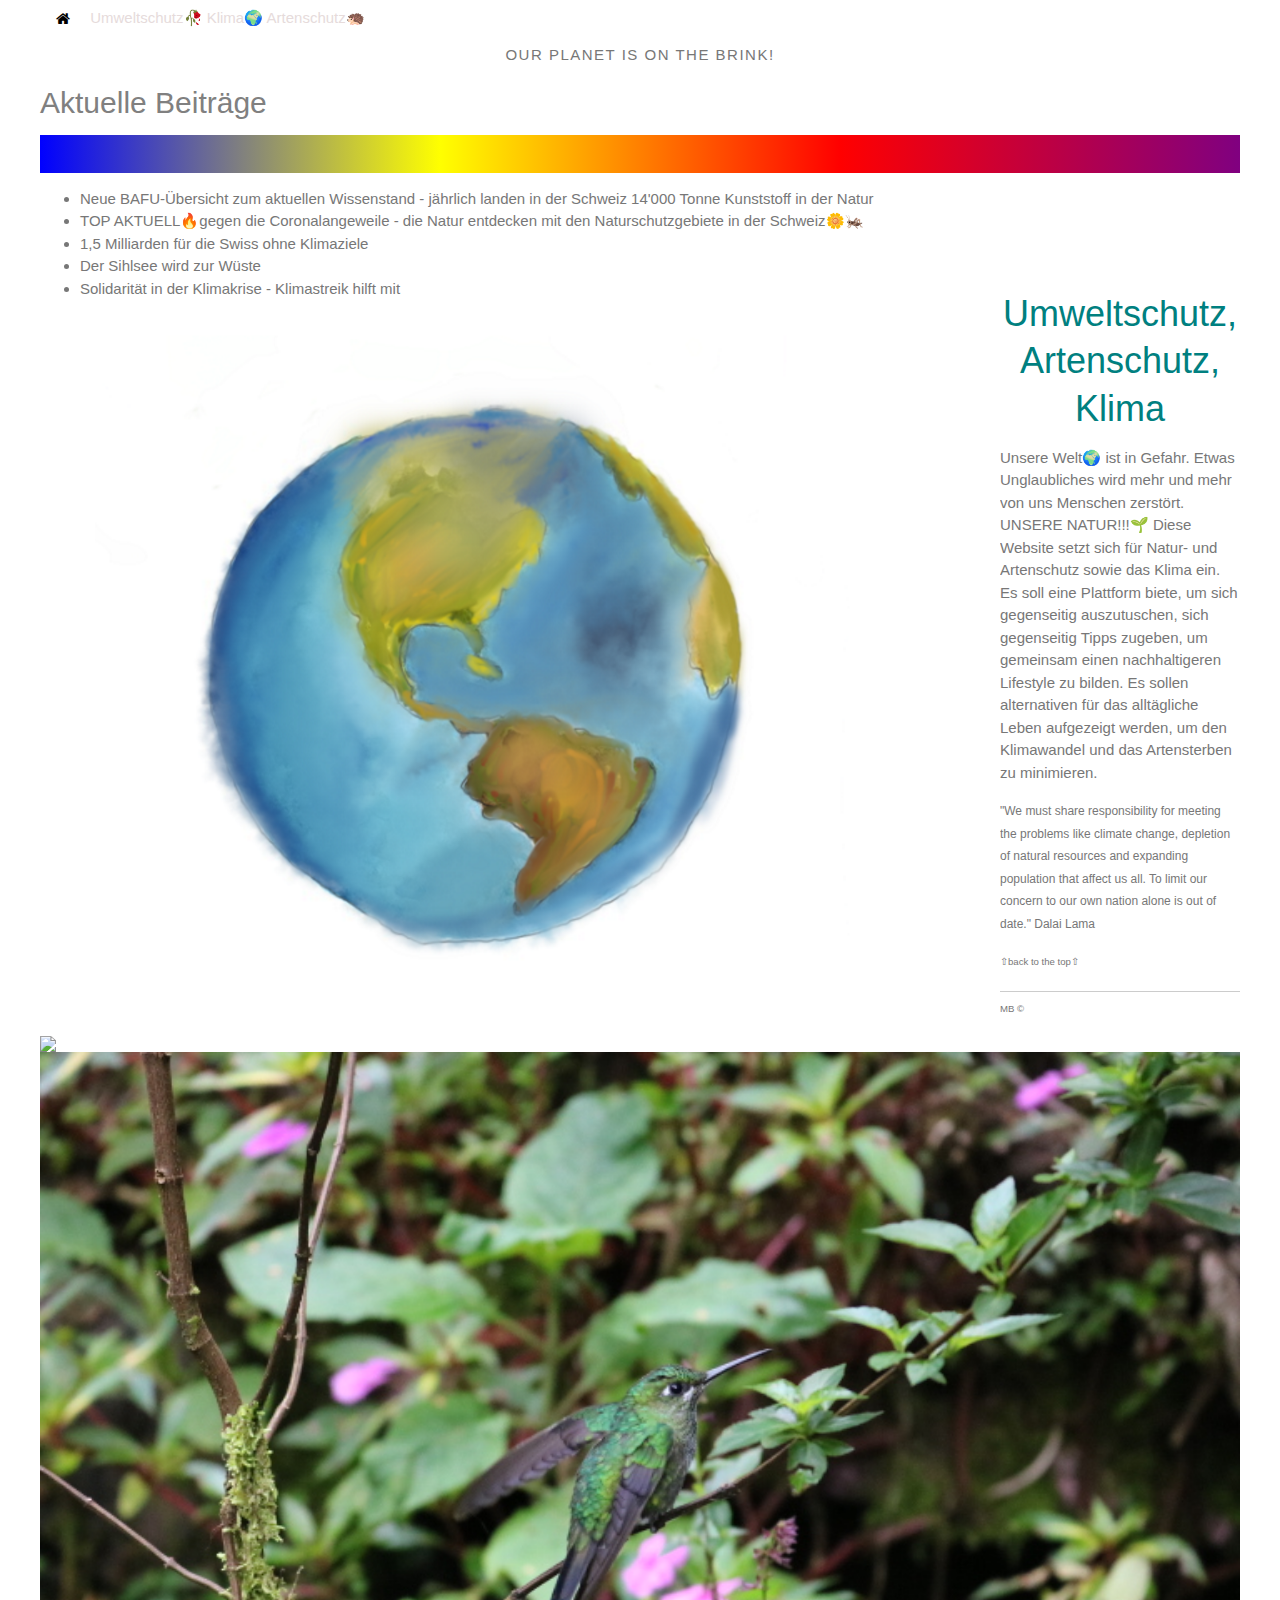
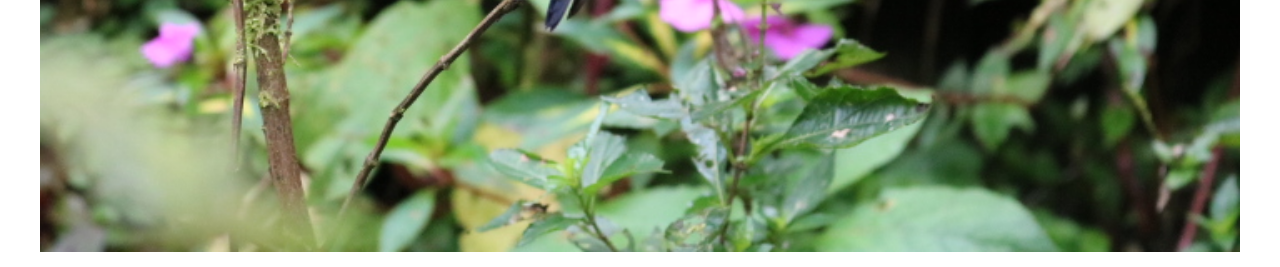
==== commit 75aa9fe5: "update" ====
--- a/index.html
+++ b/index.html
@@ -47,7 +47,6 @@
             <li><a href="https://naturschutz.ch/tipps/erleben/karte-der-naturschutzgebiete-der-schweiz/138788">TOP AKTUELL🔥gegen die Coronalangeweile - die Natur entdecken mit den Naturschutzgebiete in der Schweiz🌼🦗</a></li>
             <li><a href="https://www.watson.ch/schweiz/wirtschaft/953128129-coronavirus-milliardenhilfe-fuer-swiss-erzuernt-klimabewegung"> 1,5 Milliarden für die Swiss ohne Klimaziele </a></li>
             <li><a href="https://www.luzernerzeitung.ch/zentralschweiz/schwyz/der-sihlsee-wird-wegen-trockenheit-zur-wuestenlandschaft-ld.1214999">Der Sihlsee wird zur Wüste</a></li>
-            <li><a href="https://www.welt.de/wissenschaft/article204747350/Klimawandel-Frueher-Fruehling-hat-oft-trockene-Boeden-zur-Folge.html">Trockener Frühling als folge des Klimawandels?</a></li>
             <li><a href="https://climatestrike.ch/de">Solidarität in der Klimakrise - Klimastreik hilft mit</a></li>
           </ul>  
          <img src="Bild/drawing.png" style="width: 80%;">
